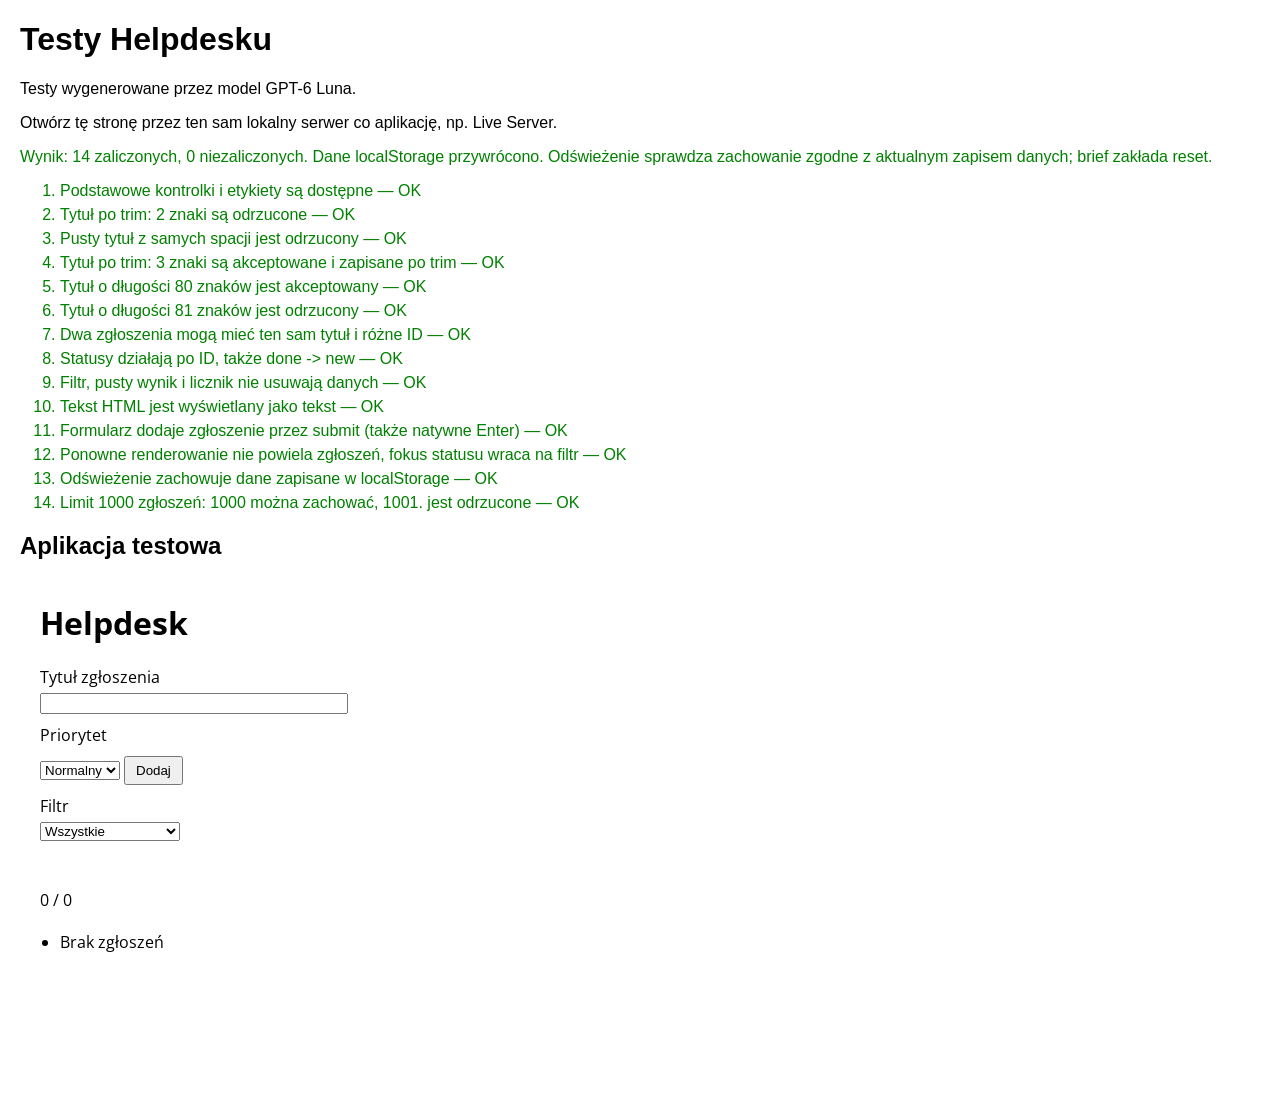
==== src/test.html @ c175355b "push pre-async code" ====
<!doctype html>
<html lang="pl">
  <head>
    <meta charset="UTF-8" />
    <meta name="viewport" content="width=device-width, initial-scale=1.0" />
    <title>Testy Helpdesku</title>
    <style>
      body {
        font-family: Arial, sans-serif;
        margin: 20px;
      }

      li {
        margin: 6px 0;
      }

      .pass {
        color: green;
      }

      .fail {
        color: #a00;
      }

      iframe {
        width: 700px;
        height: 500px;
        border: 0;
      }
    </style>
    <script defer src="test.js"></script>
  </head>
  <body>
    <h1>Testy Helpdesku</h1>
    <p>Testy wygenerowane przez model GPT-6 Luna.</p>
    <p>Otwórz tę stronę przez ten sam lokalny serwer co aplikację, np. Live Server.</p>
    <p id="summary">Uruchamianie testów...</p>
    <ol id="results"></ol>
    <h2>Aplikacja testowa</h2>
    <iframe id="app" src="index.html" title="Testowana aplikacja"></iframe>
  </body>
</html>
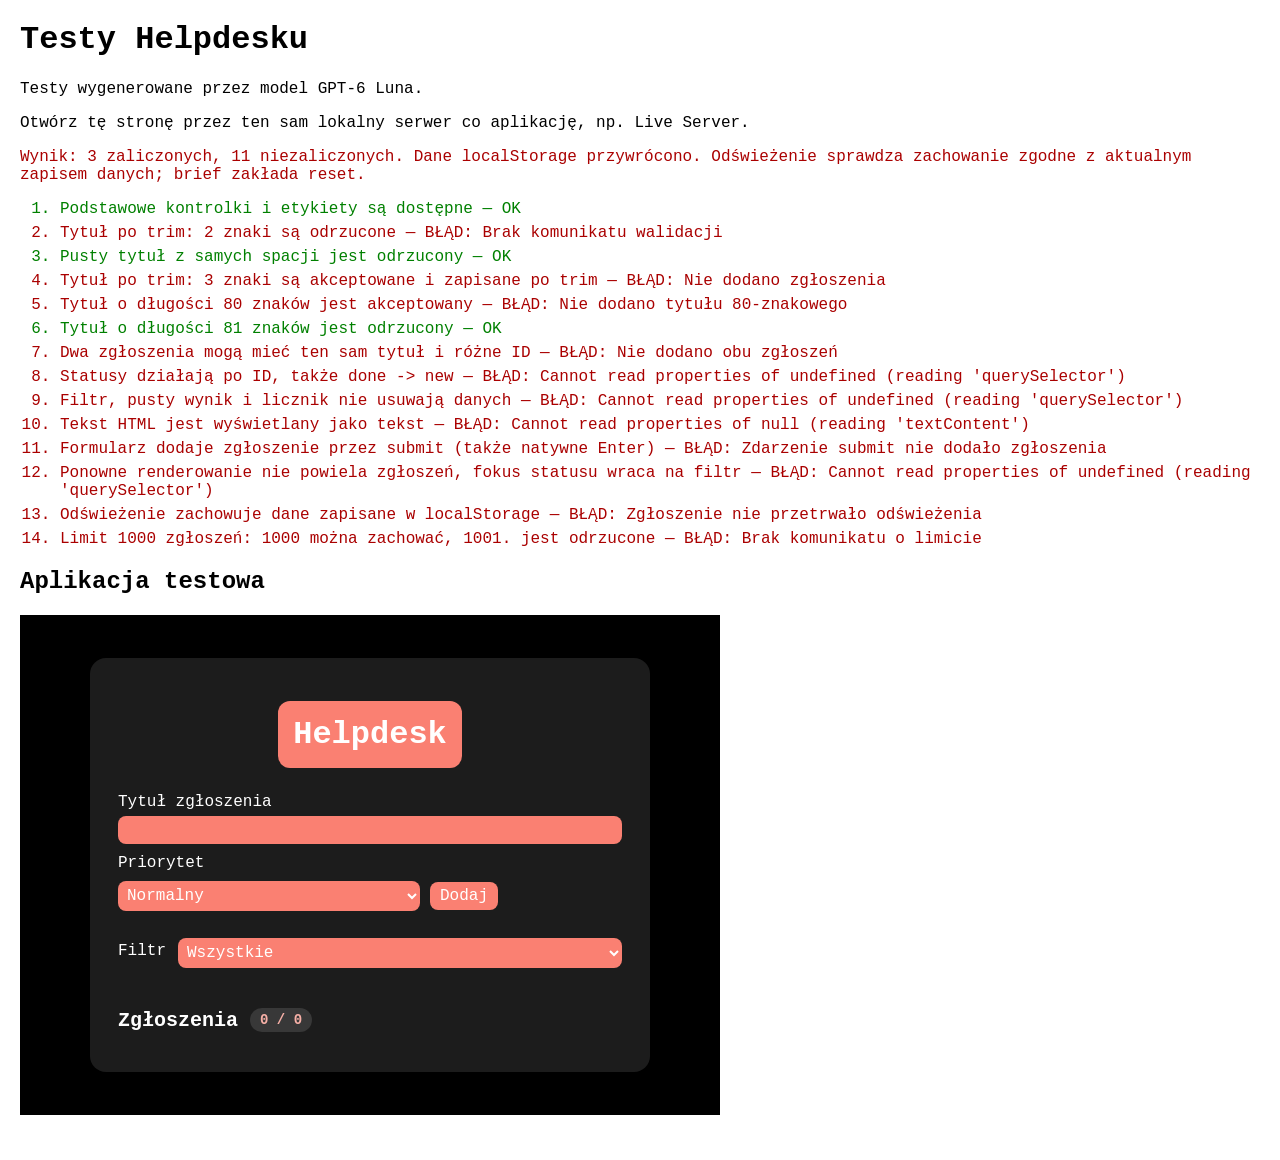
==== commit dec646dd: "enhance CSS styles for improved layout and readability" ====
--- a/src/test.html
+++ b/src/test.html
@@ -6,7 +6,7 @@
     <title>Testy Helpdesku</title>
     <style>
       body {
-        font-family: Arial, sans-serif;
+        font-family: monospace, sans-serif;
         margin: 20px;
       }
 
@@ -33,7 +33,10 @@
   <body>
     <h1>Testy Helpdesku</h1>
     <p>Testy wygenerowane przez model GPT-6 Luna.</p>
-    <p>Otwórz tę stronę przez ten sam lokalny serwer co aplikację, np. Live Server.</p>
+    <p>
+      Otwórz tę stronę przez ten sam lokalny serwer co aplikację, np. Live
+      Server.
+    </p>
     <p id="summary">Uruchamianie testów...</p>
     <ol id="results"></ol>
     <h2>Aplikacja testowa</h2>
